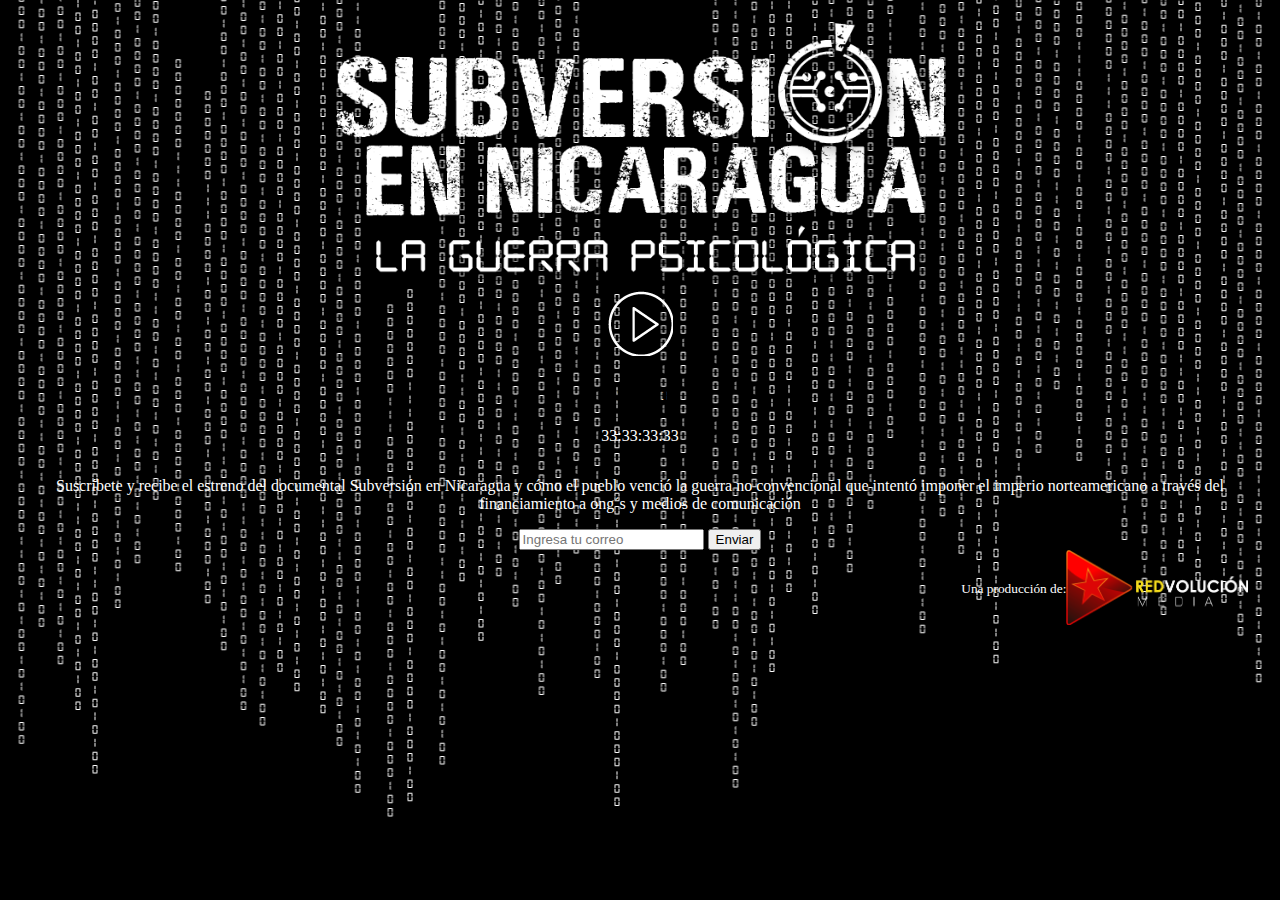
==== index.html @ 50af53f5 "first" ====
<!DOCTYPE html>
<!--[if lt IE 7]>      <html class="no-js lt-ie9 lt-ie8 lt-ie7"> <![endif]-->
<!--[if IE 7]>         <html class="no-js lt-ie9 lt-ie8"> <![endif]-->
<!--[if IE 8]>         <html class="no-js lt-ie9"> <![endif]-->
<!--[if gt IE 8]><!--> <html class="no-js"> <!--<![endif]-->
    <head>
        <meta charset="utf-8">
        <meta http-equiv="X-UA-Compatible" content="IE=edge">
        <title></title>
        <meta name="description" content="">
        <meta name="viewport" content="width=device-width, initial-scale=1">
        <link rel="stylesheet" href="/css/style.css">
        <meta charset="utf-8">
        <script defer src="/__/firebase/6.1.0/firebase-app.js"></script>
        <!-- <script defer src="/__/firebase/6.1.0/firebase-auth.js"></script>
        <script defer src="/__/firebase/6.1.0/firebase-database.js"></script>
        <script defer src="/__/firebase/6.1.0/firebase-messaging.js"></script>
        <script defer src="/__/firebase/6.1.0/firebase-storage.js"></script> -->
        <script defer src="/__/firebase/init.js"></script>
  </head>
  <body>
    <!--[if lt IE 7]>
            <p class="browsehappy">You are using an <strong>outdated</strong> browser. Please <a href="#">upgrade your browser</a> to improve your experience.</p>
        <![endif]-->
        <header>
          <img src="/img/TITULO-PELICULA.png" alt="Logo Película - SUBVERSIÓN EN NICARAGUA, LA GUERRA PSICOLÓGICA">
        </header>
        <main>
          <div class="modal">
            <div class="button">
              <img src="/img/PLAY.png" alt="Reproducir">
            </div>
          </div>
          <div class="counter">
            <div class="tittle">
              <h2>Faltan</h2>
            </div>
            <div class="clock">
              <p>33:33:33:33</p>
            </div>
          </div>
          <div class="text">
            <p>Suscríbete y recibe el estreno del documental Subversión en Nicaragua y cómo el pueblo venció la guerra no convencional que intentó imponer el imperio norteamericano a través del financiamiento a ong´s y medios de comunicación</p>
          </div>
          <div class="form">
            <input type="email" name="email" id="email" class="form-control" value="" required="required" title="" placeholder="Ingresa tu correo">
            <button type="submit" class="btn btn-primary">Enviar</button>
          </div>
        </main>
        <footer>
          <p><small>Una producción de:</small></p>
          <img src="/img/LOGO-PRODUCCION.png" alt="" class="films">
        </footer>
        <script src="" async defer></script>
  </body>
</html>
---- css/style.css ----
html {
    background-color: #000000;
    display: flex;
    justify-content: center;
    align-items: center;
    height: 100%;
    background-image: url(/img/NUMEROS.png);
    background-position: bottom;
}
body {
    margin: 0;
    padding: 0;
    width: 95%;
    height: 95%;
    display: flex;
    flex-direction: column;
}

p {
    color: #fff;
    text-align: center;
}

main {
    display: grid;
    justify-items: center;
}

footer {
    display: flex;
    justify-content: flex-end;
    align-items: center;
    align-self: flex-end;
}

footer img {
    height: 75px;
}

header img{
    margin: auto;
    display: block;
    width: 50%;
}
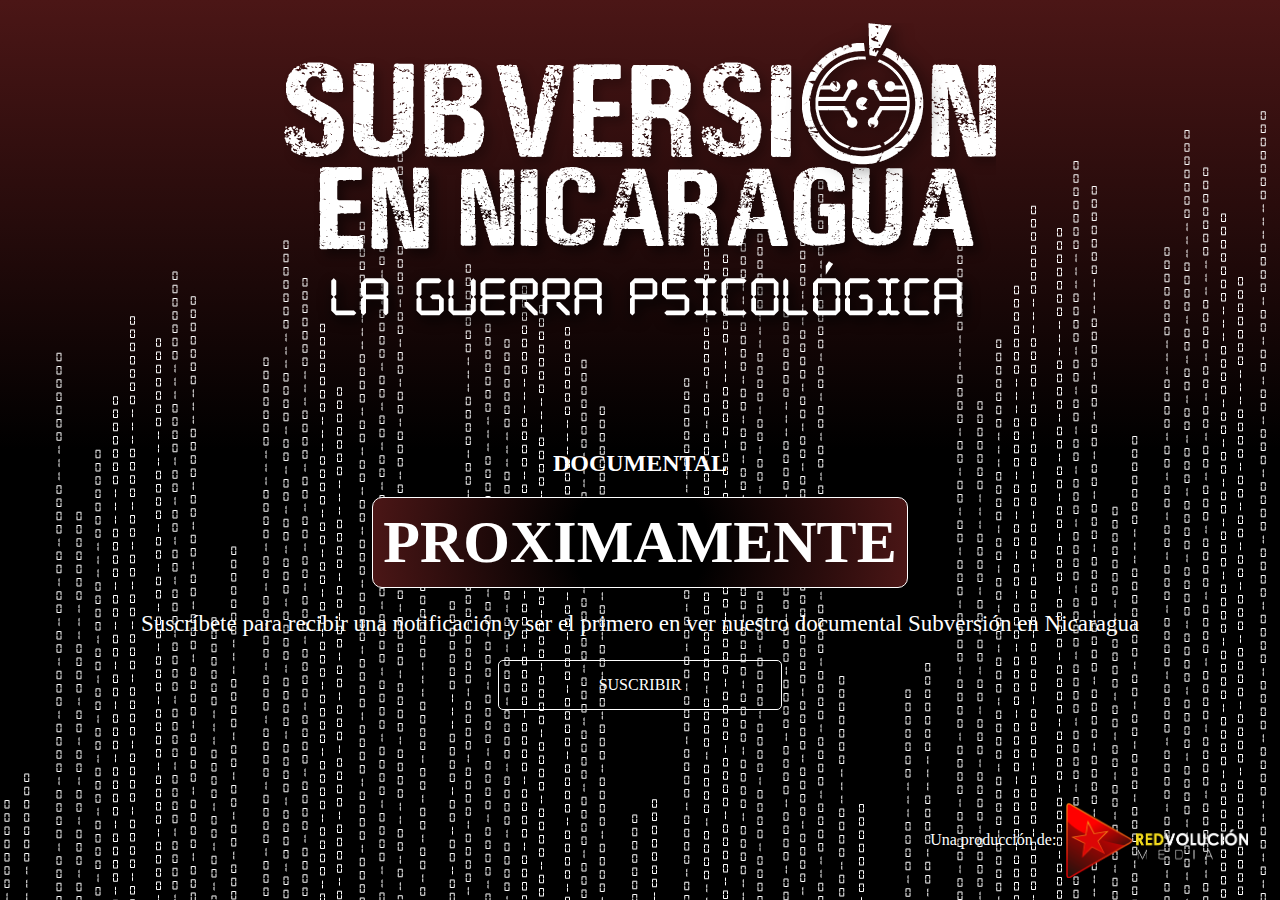
==== commit da1e5ffb: "3-06" ====
--- a/index.html
+++ b/index.html
@@ -3,20 +3,20 @@
 <!--[if IE 7]>         <html class="no-js lt-ie9 lt-ie8"> <![endif]-->
 <!--[if IE 8]>         <html class="no-js lt-ie9"> <![endif]-->
 <!--[if gt IE 8]><!--> <html class="no-js"> <!--<![endif]-->
-    <head>
-        <meta charset="utf-8">
-        <meta http-equiv="X-UA-Compatible" content="IE=edge">
-        <title></title>
-        <meta name="description" content="">
-        <meta name="viewport" content="width=device-width, initial-scale=1">
-        <link rel="stylesheet" href="/css/style.css">
-        <meta charset="utf-8">
-        <script defer src="/__/firebase/6.1.0/firebase-app.js"></script>
-        <!-- <script defer src="/__/firebase/6.1.0/firebase-auth.js"></script>
-        <script defer src="/__/firebase/6.1.0/firebase-database.js"></script>
-        <script defer src="/__/firebase/6.1.0/firebase-messaging.js"></script>
-        <script defer src="/__/firebase/6.1.0/firebase-storage.js"></script> -->
-        <script defer src="/__/firebase/init.js"></script>
+  <head>
+    <meta charset="utf-8">
+    <meta http-equiv="X-UA-Compatible" content="IE=edge">
+    <title></title>
+    <meta name="description" content="">
+    <meta name="viewport" content="width=device-width, initial-scale=1">
+    <link rel="stylesheet" href="/css/style.css">
+    <meta charset="utf-8">
+    <script defer src="/__/firebase/6.1.0/firebase-app.js"></script>
+    <!-- <script defer src="/__/firebase/6.1.0/firebase-auth.js"></script>
+    <script defer src="/__/firebase/6.1.0/firebase-database.js"></script>
+    <script defer src="/__/firebase/6.1.0/firebase-messaging.js"></script>
+    <script defer src="/__/firebase/6.1.0/firebase-storage.js"></script> -->
+    <script defer src="/__/firebase/init.js"></script>
   </head>
   <body>
     <!--[if lt IE 7]>
@@ -26,25 +26,34 @@
           <img src="/img/TITULO-PELICULA.png" alt="Logo Película - SUBVERSIÓN EN NICARAGUA, LA GUERRA PSICOLÓGICA">
         </header>
         <main>
-          <div class="modal">
-            <div class="button">
-              <img src="/img/PLAY.png" alt="Reproducir">
+          <!-- <div class="modal">
+            <div class="play">
+              <img src="/img/play.svg" onerror="this.onerror=null; this.src='/img/PLAY.png'" alt="reproducir">
             </div>
           </div>
           <div class="counter">
-            <div class="tittle">
+            <div class="title">
               <h2>Faltan</h2>
             </div>
             <div class="clock">
               <p>33:33:33:33</p>
             </div>
+          </div> -->
+          <div class="soon">
+            <h2>
+              DOCUMENTAL
+            </h2>
+            <P>PROXIMAMENTE</P>
           </div>
           <div class="text">
-            <p>Suscríbete y recibe el estreno del documental Subversión en Nicaragua y cómo el pueblo venció la guerra no convencional que intentó imponer el imperio norteamericano a través del financiamiento a ong´s y medios de comunicación</p>
+            <p>Suscríbete para recibir una notificación y ser el primero en ver nuestro documental <b>Subversión en Nicaragua</b></p>
           </div>
-          <div class="form">
-            <input type="email" name="email" id="email" class="form-control" value="" required="required" title="" placeholder="Ingresa tu correo">
-            <button type="submit" class="btn btn-primary">Enviar</button>
+          <div class="sus">
+            <a href="">
+              <div class="button">
+                <p>SUSCRIBIR</p>
+              </div>
+            </a>
           </div>
         </main>
         <footer>
--- a/css/style.css
+++ b/css/style.css
@@ -1,11 +1,55 @@
+@font-face {
+    font-family: 'DS-Digital';
+    src: url('../fonts/DS-Digital.woff2') format('woff2'),
+         url('../fonts/DS-Digital.woff') format('woff');
+    font-weight: normal;
+    font-style: normal;
+}
+@font-face {
+    font-family: 'Aero-Matics-Bold';
+    src: url('../fonts/AeroMaticsBold.woff2') format('woff2'),
+         url('../fonts/AeroMaticsBold.woff') format('woff');
+    font-weight: bold;
+    font-style: normal;
+}
+@font-face {
+    font-family: 'Aero-Matics-Light';
+    src: url('../fonts/AeroMaticsLightRegular.woff2') format('woff2'),
+         url('../fonts/AeroMaticsLightRegular.woff') format('woff');
+    font-weight: 300;
+    font-style: normal;
+}
+@font-face {
+    font-family: 'Aero-Matics';
+    src: url('../fonts/AeroMaticsRegular.woff2') format('woff2'),
+         url('../fonts/AeroMaticsRegular.woff') format('woff');
+    font-weight: normal;
+    font-style: normal;
+}
+@font-face {
+    font-family: 'Aero-Matics-Display';
+    src: url('../fonts/AeroMaticsDisplayRegular.woff2') format('woff2'),
+         url('../fonts/AeroMaticsDisplayRegular.woff') format('woff');
+    font-weight: normal;
+    font-style: normal;
+}
+@font-face {
+    font-family: 'DS-Digital-Bold';
+    src: url('../fonts/DS-Digital-Bold.woff2') format('woff2'),
+         url('../fonts/DS-Digital-Bold.woff') format('woff');
+    font-weight: bold;
+    font-style: normal;
+}
 html {
-    background-color: #000000;
+    background: #000000;
+    background: url("/img/NUMEROS.png") no-repeat, -moz-linear-gradient(0deg, rgba(0,0,0,1) 25%, rgba(75,22,22,1) 100%) no-repeat, #000;
+    background: url("/img/NUMEROS.png") no-repeat, -webkit-linear-gradient(0deg, rgba(0,0,0,1) 25%, rgba(75,22,22,1) 100%) no-repeat, #000;
+    background: url("/img/NUMEROS.png") no-repeat, linear-gradient(0deg, rgba(0,0,0,1) 50%, rgb(75, 22, 22) 100%) no-repeat, #000;
+    filter: progid:DXImageTransform.Microsoft.gradient(startColorstr="#000000",endColorstr="#4b1616",GradientType=1) no-repeat, #000;
     display: flex;
     justify-content: center;
     align-items: center;
     height: 100%;
-    background-image: url(/img/NUMEROS.png);
-    background-position: bottom;
 }
 body {
     margin: 0;
@@ -14,31 +58,102 @@
     height: 95%;
     display: flex;
     flex-direction: column;
+    justify-content: space-between;
 }
-
-p {
-    color: #fff;
+p, h2{
+    color: rgb(255, 255, 255);
     text-align: center;
 }
-
 main {
     display: grid;
     justify-items: center;
 }
-
 footer {
     display: flex;
     justify-content: flex-end;
     align-items: center;
     align-self: flex-end;
 }
-
-footer img {
+footer img { 
     height: 75px;
 }
-
 header img{
     margin: auto;
     display: block;
-    width: 50%;
+    /* width: 30%; */
+}
+.soon p {
+    font-family: 'DS-Digital-Bold';
+    font-weight: bold;
+    font-style: normal;
+    font-size: 60px;
+    margin: 0;
+    border: solid 1px;
+    padding: 10px;
+    border-radius: 10px;
+    background: rgb(0,0,0);
+    background: -moz-radial-gradient(circle, rgba(0,0,0,1) 25%, rgba(75,22,22,1) 100%);
+    background: -webkit-radial-gradient(circle, rgba(0,0,0,1) 25%, rgba(75,22,22,1) 100%);
+    background: radial-gradient(circle, rgba(0,0,0,1) 25%, rgba(75,22,22,1) 100%);
+    filter: progid:DXImageTransform.Microsoft.gradient(startColorstr="#000000",endColorstr="#4b1616",GradientType=1);
+}
+.soon h2 {
+    font-family: 'Aero-Matics-Bold';
+    font-weight: bold;
+    font-style: normal;
+    /* margin-top: 0; bn */
+}
+.text p {
+    font-family: 'Aero-Matics-Light';
+    font-weight: 300;
+    font-style: normal;
+    font-size: 23px;
+    width: 1100px;
+}
+small {
+    padding-right: 10px;
+    font-family: 'Aero-Matics-Display';
+    font-weight: 300;
+    font-style: normal;
+    font-size: 16px;
+}
+.button {
+    border: solid 1px #fff;
+    padding: 15px 100px;
+    border-radius: 5px;
+    transition: 0.2s ease ;
+}
+.button:hover {
+    background: #fff
+}
+.button p {
+    margin: 0;
+    padding: 0;
+    font-family: 'Aero-Matics-Bold';
+    transition: 0.2s ease ;
+}
+.button:hover p {
+    margin: 0;
+    padding: 0;
+    font-family: 'Aero-Matics-Bold';
+    color: #000000;
+}
+.play img {
+    padding: 55px 60px 45px 0;
+}
+a {
+    text-decoration: none;
+}
+
+@media (max-width: 800px) {
+    header img{
+        width: 80%;
+    }
+    .text p {
+        width: 100%;
+    }
+    .soon p {
+        font-size: 50px;
+        padding: 10px;
+    }
 }